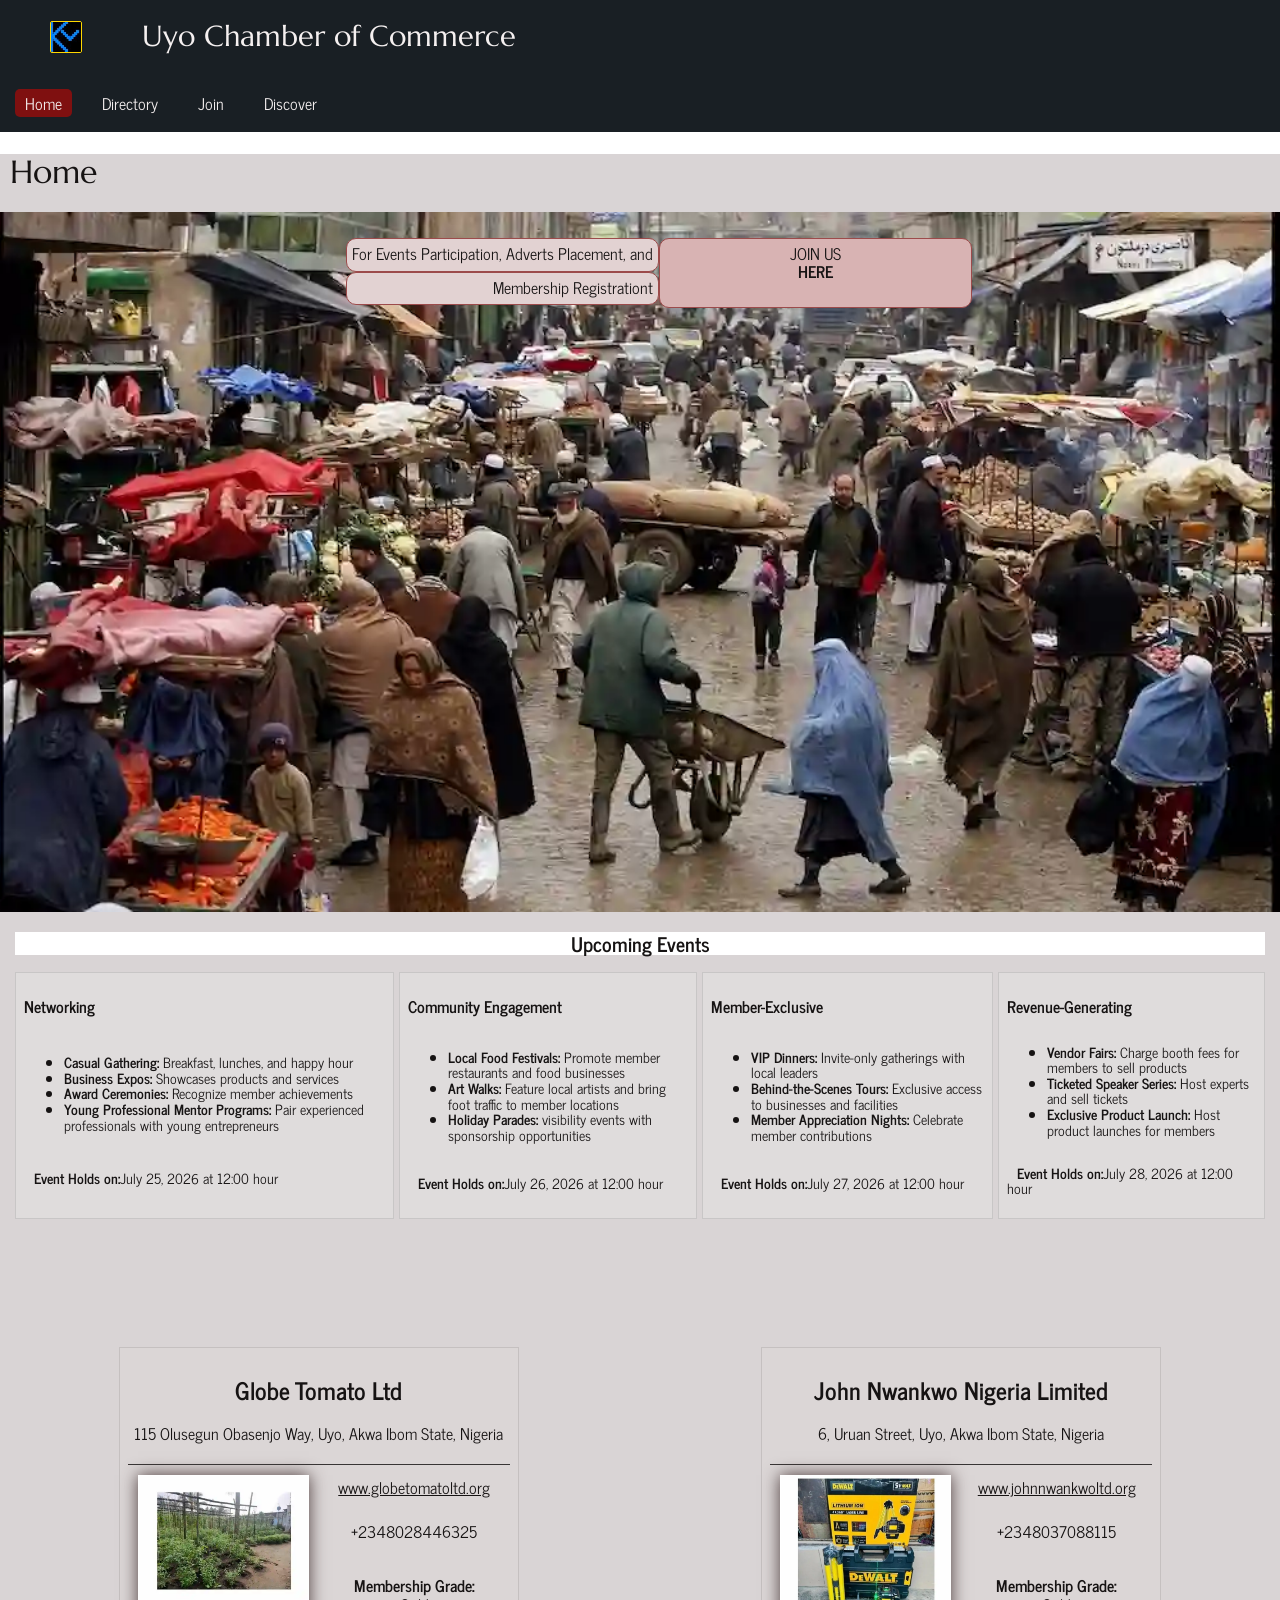
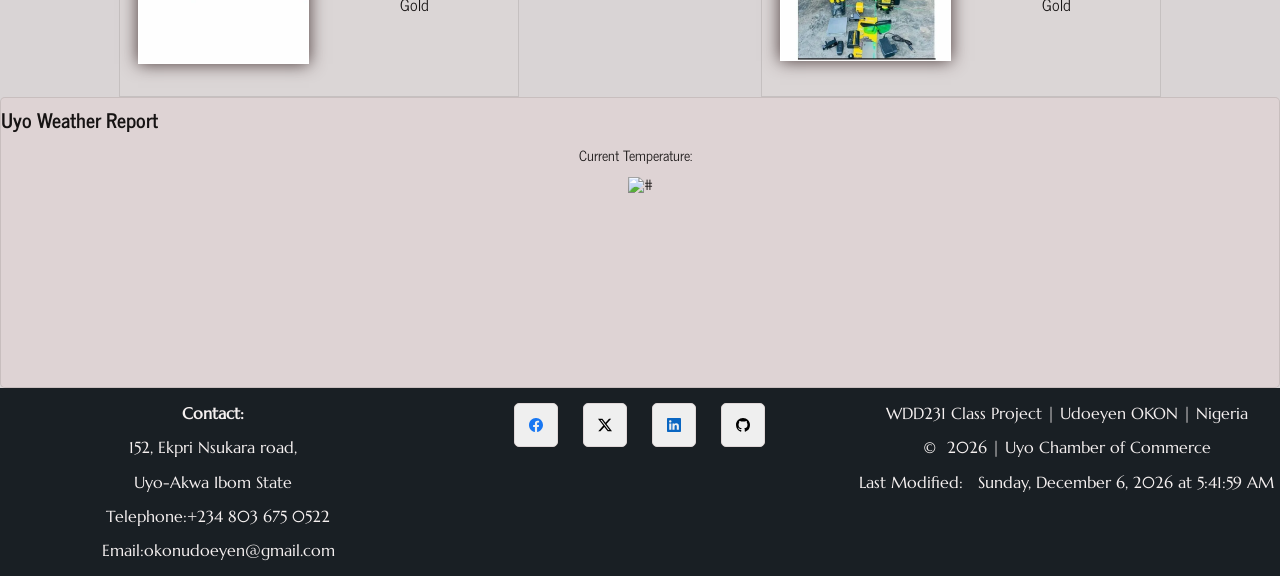
==== chamber/index.html @ 9dd76fc8 "Page performance updated" ====
<!DOCTYPE html>
<html lang="en">

<head>
    <meta charset="UTF-8">
    <meta name="viewport" content="width=device-width, initial-scale=1.0">
    <title> Welcome to Uyo Chamber of Commerce by Udoeyen OKON</title>
    <meta name="description"
        content="This page provides an introductory information about all you need to learn about Uyo Chamber of Commerce">
    <meta name="author" content="Udoeyen Aniefiok OKON">
    <meta property="og:title" content="Chamber of Commerce, Uyo">
    <meta property="og:description"
        content="Share business contacts to enhance networking and gain insights about competitors and partners.">
    <meta property="og:url" content="https://udoeyenokon.github.io/wdd231/chamber/directory.html">
    <meta property="og:image" content="https://udoeyenokon.github.io/wdd231/chamber/images/social-media-image.webp">
    <link rel="icon" href="images/favicon.ico">
    <link rel="preconnect" href="https://fonts.googleapis.com">
    <link rel="preconnect" href="https://fonts.gstatic.com" crossorigin>
    <link href="https://fonts.googleapis.com/css2?family=Marcellus&family=News+Cycle:wght@400;700&display=swap"
    rel="stylesheet">
    <link rel="stylesheet" href="styles/normalize.css">
    <link rel="stylesheet" href="styles/chamber.css">
    <link rel="stylesheet" href="styles/chamber-large.css">
    <script src="scripts/date.js" defer></script>
    <script src="scripts/navigation.js" defer></script>
    <script src="scripts/events.js" defer></script>
    <script src="scripts/uyo-weather.js" defer></script>
    <script src="scripts/sportlight-card.js" defer></script>



</head>

<body>
    <header>
        <div class="header-logo">
            <figure><img src="images/favicon1.jpg" width="32" height="32" alt="logo"></figure>
            
            <span>Uyo Chamber of Commerce</span>
        </div>
        <!-- <img src="images/dark-theme.svg" width="1" height="1" alt="background mode" class="dark-theme"> -->
        <button id="ham-button" class="hamburger" aria-label="Closs-Open"></button>
    </header>

    <nav id="nav-bar" class="navigation">
        <ul>
            <li class="active"><a href="index.html">Home</a></li>
            <li><a href="directory.html">Directory</a></li>
            <li><a href="join.html">Join</a></li>
            <li><a href="#">Discover</a></li>
        </ul>
    </nav>

    <main>
        <h1>Home</h1>

        <div class="hero">
            <picture class="hero-picture">

                <!-- <source srcset="images/market-square-small.webp" media="(min-width: 320px)">
                <source srcset="images/market-quare-medium.webp" media="(min-width: 600px)">
                <source srcset="images/market-square-large.webp" media="(min-width: 900px)"> -->
                <img src="images/market-square-large.webp" alt="Nigerian Market" width="1000" height="547"
                    loading="lazy">
            </picture>

            <div class="events">
                <h2>Upcoming Events</h2>
                <div class="event-highlight"></div>
            </div>

            <div class="contact">
                <p class="li1">For Events Participation, Adverts Placement, and </p>
                <p class="li2">Membership Registrationt</p>
                <a href="directory.html">JOIN US <br><strong>HERE</strong></a>
            </div>



        </div>

        <div class="business-sportlight"></div>

        <div class="weather-report">
            <h2>Uyo Weather Report</h2>
            <div id="current">
                <p>Current Temperature: <span id="current-temp"></span></p>
                <figure>
                    <img id="weather-icon" src="#" alt="#">
                    <figcaption></figcaption>
                </figure>
            </div>

            <div id="forecast"></div>
        </div>


    </main>

    <footer>
        <div>
            <p><strong>Contact:</strong></p>
            <p>152, Ekpri Nsukara road,</p>
            <p>Uyo-Akwa Ibom State</p>
            <p><span>Telephone:</span>+234 803 675 0522</p>
            <p><span>Email:</span>okonudoeyen@gmail.com</p>
        </div>

        <div class="social-media">
            <a href="https://web.facebook.com/login/" target="_blank"><img src="images/facebook.svg" alt="facebook"
                    width="16" height="16" loading="lazy"></a>
            <a href="https://x.com/twitt_login?lang=en" target="_blank"><img src="images/twitter-x.svg"
                    alt="Twitter twitter-x" width="16" height="16" loading="lazy"></a>
            <a href="https://www.linkedin.com/in/udoeyen-okon-a13135124/" target="_blank"><img src="images/linkedin.svg"
                    alt="linkedin" width="16" height="16" loading="lazy"></a>
            <a href="https://github.com/UdoeyenOkon" target="_blank"><img src="images/github.svg" alt="Github"
                    width="16" height="16" loading="lazy"></a>

        </div>

        <div>
            <p>WDD231 Class Project | Udoeyen OKON | Nigeria</p>
            <p>©<span id="CurrentYear"></span> | Uyo Chamber of Commerce</p>
            <p class="modified">Last Modified: <span id="LastModified"></span></p>
        </div>
    </footer>
</body>

</html>
---- chamber/styles/chamber.css ----
:root {
    --header-footer-background: #191f24;
    --main-page-background: #D9D4D5;
    --text-on-header-footer: #f5f0f0;
    --text-on-main-page: #161313;
    --button: #605c5c;
    --text-on-button: #efefef;
}

* {
    /* margin: 0 auto; */
    box-sizing: border-box;
}

body {
    font-family: "News Cycle", sans-serif;
    font-weight: 400;
    font-style: normal;
    margin: 0;
}

h1,
header,
footer {
    font-family: "Marcellus", serif;
    font-weight: 400;
    font-style: normal;
}


/* HEADER */
/* header {
    display: grid;
    grid-template-columns: 24px auto 80px;
    padding: 5px 0 5px 10px;
    align-items: center;
    background-color: var(--header-footer-background);
    color: var(--text-on-header-footer);
} */

header {
    display: flex;
    align-items: center;
    padding: 5px 0 5px 10px;
    background-color: var(--header-footer-background);
    color: var(--text-on-header-footer);
    justify-content: flex-start;
}

.header-logo {
    display: flex;
    align-items: center;
    margin: 0;
}

.header-logo img {
    width: 100;
    height: auto;
    /* aspect-ratio: 1/1; */
    display: block;
    border: 1px solid gold;
    border-radius: 2px;
    margin-right: 10px;
}

/* header img {
    width: 12px;
    height: 12px;
    display: block;
    border: 1px solid white;
    background-color: #5a3129;
    border-radius: 2px;
} */

/* .dark-theme {
    width: 16px;
    height: 16px;
    background-color: white;
    border-radius: 3px;
     margin-left: auto;
    margin-right: 5px;
} */

header span {
    font-size: 1.0rem;
    /* margin: 0 auto; */
}

/* HAMBURGER NAVIGATION */
.hamburger {
    color: white;
    cursor: pointer;
    font-size: large;
    /* padding: 5px 10px 5px 10px; */
    border: 1px solid gold;
    background-color: gray;
    /* width: 44px;
    height: 44px; */
    border-radius: 5px;
    margin-left: auto;
    margin-right: 5px;
    /* margin-left: 10px; */
}

.hamburger::before {
    content: "\2630";
}

.hamburger.show::before {
    content: "\00D7";
    /* font-size: 1.5rem; */
}

.hamburger:hover {
    background: #e2d2d2;
}

/* NAVIGATION */
.navigation {
    display: none;
    background-color: var(--header-footer-background);
}

.navigation.show {
    display: flex;

}

.navigation ul {
    list-style-type: none;
    margin: 0;
    padding: 15px;
}

.navigation a {
    display: block;
    padding: 5px 10px;
    text-decoration: none;
    color: var(--text-on-header-footer);
    text-align: start;
}

.active {
    background-color: #7f1010;
    border-radius: 5px;
}

.navigation a:hover {
    text-decoration: overline;
}


/* FOOTER */
footer {
    /* padding: .5rem 5px; */
    text-align: center;
    background-color: var(--header-footer-background);
    color: var(--text-on-header-footer);

}

.social-media {
    display: flex;
    justify-content: center;
    column-gap: 5px;
    margin: 5px;
}

.social-media a {
    display: flex;
    border: solid 1px #dfd7d7;
    width: 44px;
    height: 44px;
    align-items: center;
    justify-content: center;
    border-radius: 5px;
    background-color: var(--text-on-button);
    margin: 10px;
}

.social-media img {
    display: block;
    width: 14px;
    height: auto;
    aspect-ratio: 1/1;
}

.social-media a:hover {
    background-color: #dbc1bb;
}

/* Main*/

h1 {
    margin-left: 10px;
}

main {
    background-color: var(--main-page-background);
    color: var(--text-on-main-page);
}

/* DIRECTORY*/

.display-buttons {
    margin: 1rem auto;
    padding: 0.5rem;
    background-color: #575353;
    text-align: center;
}

.display-buttons button:hover {
    background-color: #dbc1bb;
}

.display-buttons button {
    padding: 0.5rem 1rem;
    font-weight: 700;
}


.grid-card {
    display: grid;
    grid-template-columns: repeat(auto-fit, minmax(280px, 1fr));
    grid-gap: 5px;
}

.grid-card section {
    border: 1px solid rgb(0 0 0 / 10%);
    padding: 0.5rem;
    background-color: #e3dfdf;
    text-align: center;
    display: grid;
    grid-template-columns: 1fr 1fr;
}

/* .grid-card section a {
    color: var(--text-on-main-page);
} */

.tittle {
    grid-column: 1/3;
    grid-row: 1/2;
    padding: 1px;
    border-bottom: 1px rgb(56, 53, 53) solid;
}

.logo {
    grid-column: 1/2;
    grid-row: 2/3;
    padding: 10px;
}

.info {
    grid-column: 2/3;
    grid-row: 2/3;
    padding: 10px;
    align-content: center;
}

.info p {
    padding: 10px;
}

.grid-card section>* {
    margin: 0.1rem;
}

.grid-card img {
    border: 1px solid #fff;
    box-shadow: 0 0 1rem #4a3939;
    width: 100%;
    height: auto;
}


.list section {
    padding: 20px;
}

/* .list section a {
    color: var(--text-on-main-page);
} */

.list {
    margin: 0;
    text-align: center;
}

.list section img {
    display: none;
}

.list section h2 {
    font-size: 1rem;
    text-align: center;
}

.list section:nth-child(even) {
    background-color: #f7e9e9;
}


/* HOME PAGE */

.hero-picture img {
    width: 100%;
    height: auto;
}


.business-sportlight {
    display: grid;
    grid-template-columns: repeat(auto-fit, minmax(280px, 1fr));
    grid-gap: 5px;
    min-height: 350px;
}

.business-sportlight section {
    border: 1px solid rgb(0 0 0 / 10%);
    padding: 0.5rem;
    background-color: #e3dfdf20;
    text-align: center;
    display: grid;
    grid-template-columns: 1fr 1fr;
    max-width: 400px;
    margin: 0 auto;
}

.tittle2 {
    grid-column: 1/3;
    grid-row: 1/2;
    padding: 1px;
    border-bottom: 1px rgb(56, 53, 53) solid;
}

.logo2 {
    grid-column: 1/2;
    grid-row: 2/3;
    padding: 10px;
}

.info2 {
    grid-column: 2/3;
    grid-row: 2/3;
    padding: 10px;
    align-content: center;
}

.info2 p {
    padding: 10px;
}

/* .business-sportlight{
    margin: 0 auto;

} */

.business-sportlight section a {
    color: var(--text-on-main-page);
}

.business-sportlight img {
    border: 1px solid #fff;
    box-shadow: 0 0 1rem #4a3939;
    width: 100%;
    height: auto;
}

.events {
    font-size: 85%;
    margin: 15px;
    min-height: 400px;
}

.events h2 {
    text-align: center;
    background: white;
}

.hero {
    position: relative;
}

.event-highlight {
    display: grid;
    grid-template-columns: 1fr 1fr;
    grid-gap: 5px;
    min-height: 220px;
}

.event-highlight section {
    display: grid;
    grid-template-columns: 1fr;
    flex-wrap: wrap;
    box-sizing: border-box;
    border: 1px solid rgb(0 0 0 / 10%);
    padding: 0.5rem;
    background-color: rgb(224, 221, 221, 0.9);
    list-style: none;
    text-align: start;
}

.weather-report {
    font-size: 85%;
    box-sizing: border-box;
    border: 1px solid rgb(0 0 0 / 10%);
    border-radius: 5px;
    background-color: #e2d2d295;
    margin-top: 5px;
    margin: 0 auto;
}

.weather-report h2 {
    text-align: start;
    /* background: white; */
    margin-top: 10px;
}

#forecast div {
    display: grid;
    grid-template-columns: auto 1fr 24px 1fr;
    box-sizing: border-box;
    /* border: 1px solid rgb(65, 60, 60); */
    padding: 0.1rem;
    list-style: none;
    text-align: start;
    /* border-radius: 5px; */
    margin: 5px;
    gap: 5px;
}

#forecast {
    display: grid;
    grid-template-columns: 1fr;
    min-height: 180px;
    /* margin: 0 auto; */
}

#current {
    text-align: center;
}

#forecast img {
    width: 100%;
    aspect-ratio: 1;
}


#weather-icon {
    width: 3%;
    aspect-ratio: 1;
}

#forecast div strong {
    font-size: large;
}

.contact {
    list-style: none;
    display: grid;
    grid-template-columns: 1fr 1fr;
    padding: 10px;
    position: static;
    left: 25%;
    top: 0;
    margin: 1rem;
    min-height: 90px;
    position: absolute;
    left: 25%;
    top: 0;
}

.contact p,
.contact a {
    box-sizing: border-box;
    border: 1px solid rgb(156, 75, 75);
    margin: 0;
    padding: 5px;
    border-radius: 10px;
}

.li1 {
    grid-column: 1/2;
    grid-row: 1/2;
    text-align: right;
    background-color: #e2d2d2;
}

.li2 {
    grid-column: 1/2;
    grid-row: 2/3;
    text-align: right;
    background-color: #e2d2d2;
}

.contact a {
    grid-column: 2/3;
    grid-row: 1/4;
    text-align: center;
    background-color: #d8b3b3;
    text-decoration: none;
    color: var(--text-on-main-page);
}

.contact a:hover {
    background: #e2d2d2;
}

/* ..............JOIN FORM..................... */
label {
    padding-top: 1rem;
    color: #5e1403;
    font-size: 0.9rem;
    margin-left: 10px;
}

input[type="text"],
input[type="date"],
input[type="email"],
input[type="tel"],
textarea,
select {
    background-color: #eee;
    display: block;
    border: solid 1px #999;
    border-radius: 6px;
    padding: .75rem;
    color: #555;
    width: 100%;
    max-width: 600px;
    appearance: none;
}

.reg-form h2,
span {
    margin-left: 10px;
}

.contact-form {
    background: #d9d4d5;
    margin-left: 10px;
}

input[type="submit"] {
    border: none;
    background-image: linear-gradient(#9c2c13, #6f200e);
    color: #fff;
    border-radius: 6px;
    padding: 0.8rem;
    width: 96%;
    max-width: 600px;
    margin: 1rem 0 2rem;
}

select:required,
input:required {
    border-left: solid 8px red;
}

select:required:valid,
input:required:valid {
    border-left: solid 8px green;
}

input[type="submit"]:hover {
    background: yellowgreen;
}

#note,
#note2,
#note3,
.note2 {
    font-style: italic;
}

.contact-form h2 {
    text-align: start;
}

.reg-form div {
    padding: 5px;
}

@keyframes fadeColor {
    from {
        background-color: #383202;
    }

    to {
        background-color: #ecebe1;
    }
}

.card {
    max-width: 200px;
    display: flex;
    flex-direction: column;
    gap: 10px;
    padding: 5px;
    margin-left: 10px;
}

.card section {
    background-color: rgb(239, 231, 231);
    text-align: center;
    animation-name: fadeColor;
    animation-duration: 3s;
    padding: 10px;
    border: 1px solid rgb(211, 198, 124);
    border-top-left-radius: 15px;
    border-bottom-right-radius: 15px;
    margin-left: 10px;
}

.card button,
.card p {
    padding: 5px;
    margin-top: 5px;
}

.body {
    position: relative;
}

#membershipLevelDetails {
    max-width: 300px;
    padding: 5px;
    position: absolute;
    left: 40%;
    top: 125%;
    border-radius: 10px;

}

#membershipLevelDetails div {
    display: flex;
    border-bottom: 1px solid gray;
    padding: 15px;
}

.radio {
    display: flex;
    flex-direction: column;
}

.radio p {
    text-align: end;
}

.contact-form div {
    padding: 10px;
}

.form2 {
    margin-top: 20px;
}


/* ..............THANK YOU FORM..................... */
.thank-you {
    margin: 10px;
}

.thank-you h2 {
    border-bottom: 1px solid gray;
    padding: 10px;
}

.thank-you div {
    margin-top: 25px;
}
---- chamber/styles/chamber-large.css ----
@media (min-width: 730px) {

    header span {
            font-size: 1.8rem;
    }
        
    /* header {
        grid-template-columns: 24px auto;
    } */

    .hamburger {
        display: none;
    }

    /* body {
        max-width: 1000px;
        margin: 0 auto;
    } */

    .navigation {
        display: flex;
    }

    .navigation ul {
        display: flex;
        column-gap: 20px;
    }

    /* FOOTER */
    footer {
        display: grid;
        grid-template-columns: 1fr 1fr 1fr;
    }

    .list section {
        display: grid;
        grid-template-columns: 0.75fr .75fr 0.5fr 0.75fr 0.5fr 0.5fr;
        gap: 30px;
        text-align: left;
    }

    /* DIRECTORY */
    /* .events {
        position: absolute;
        bottom: 0;
        left: 0;
    } */

    .event-highlight {
        display: flex;
    }
    

    #forecast {
        /* display: grid; */
        grid-template-columns: 1fr 1fr 1fr;
        gap: 10px;
        /* max-width: 900px; */
    }

    /* ..............JOIN FORM..................... */
    .reg-form {
        display: grid;
        grid-template-columns: 1fr 1fr;
    }

    .form1 {
         min-width: 750px;
    }

    #membershipLevelDetails {
        position: absolute;
        left: 15%;
        top: 25%;
    }




    /* ..............THANK YOU FORM..................... */





}
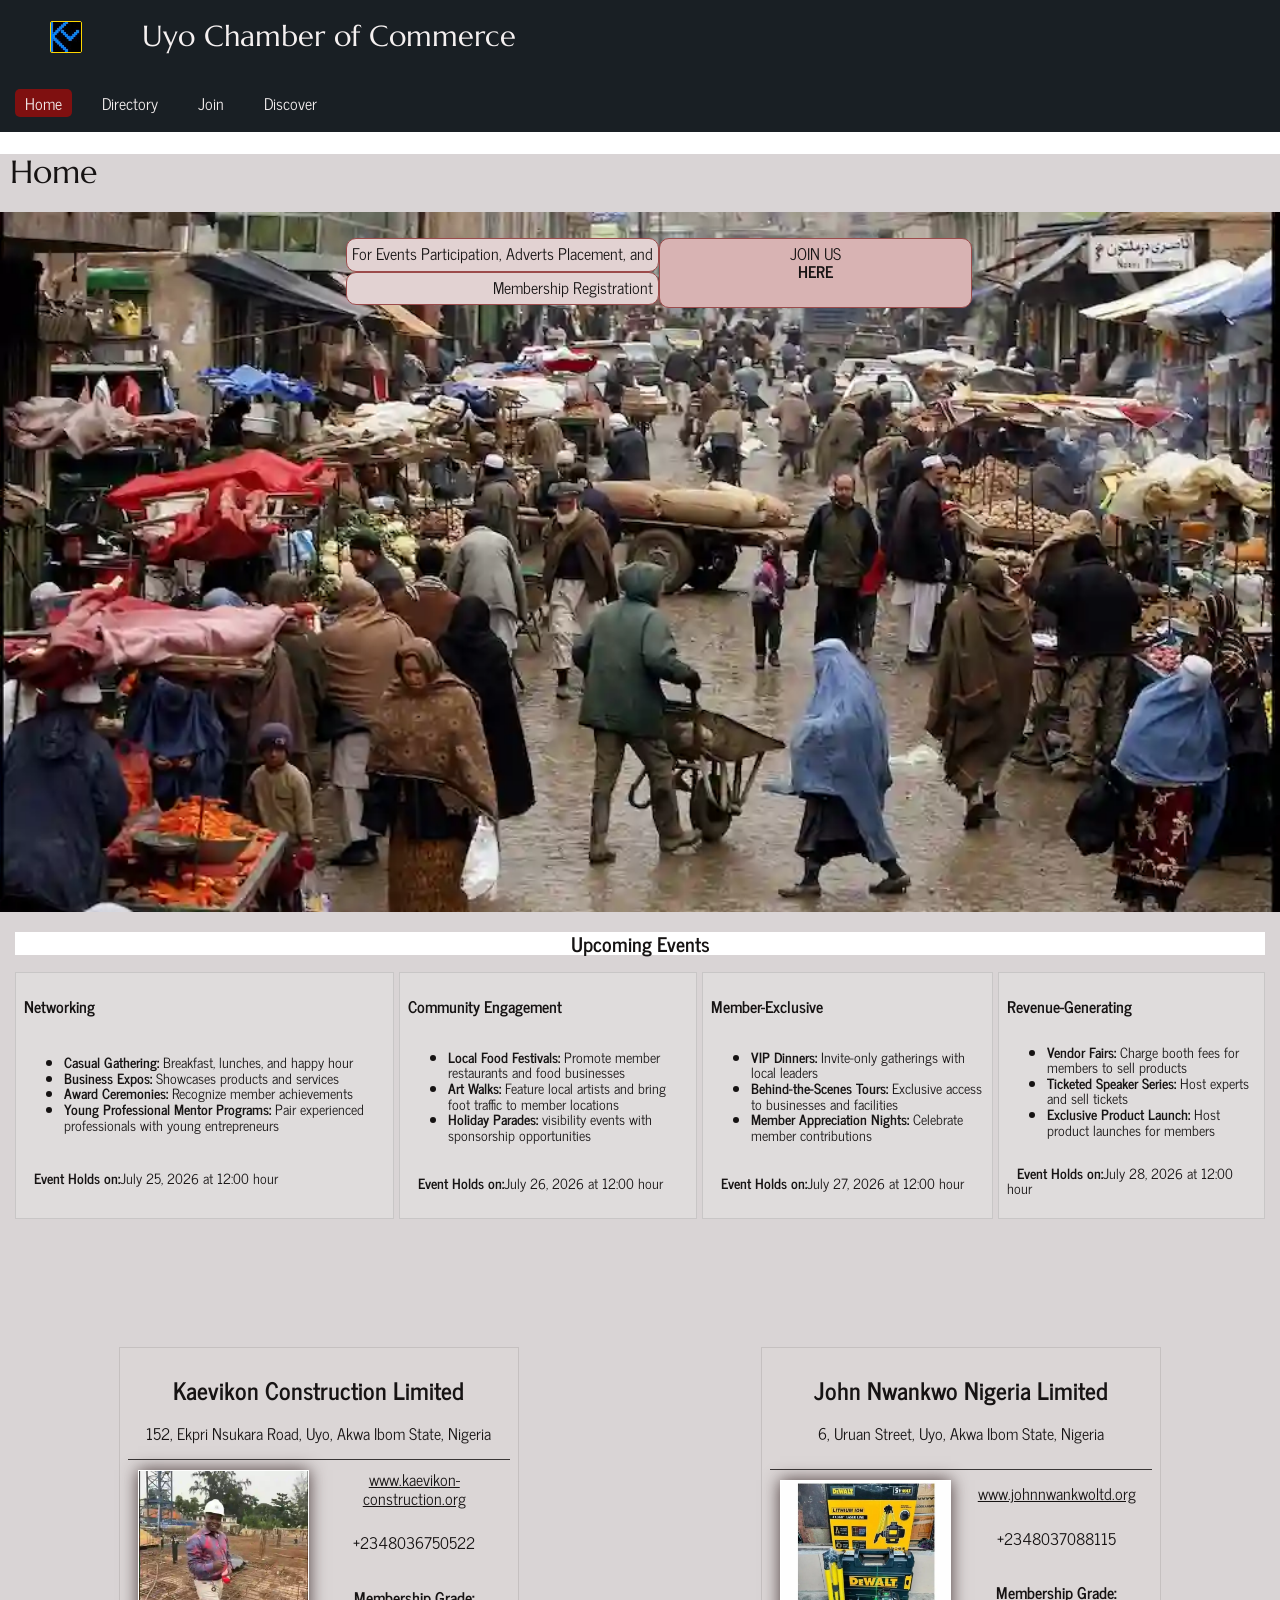
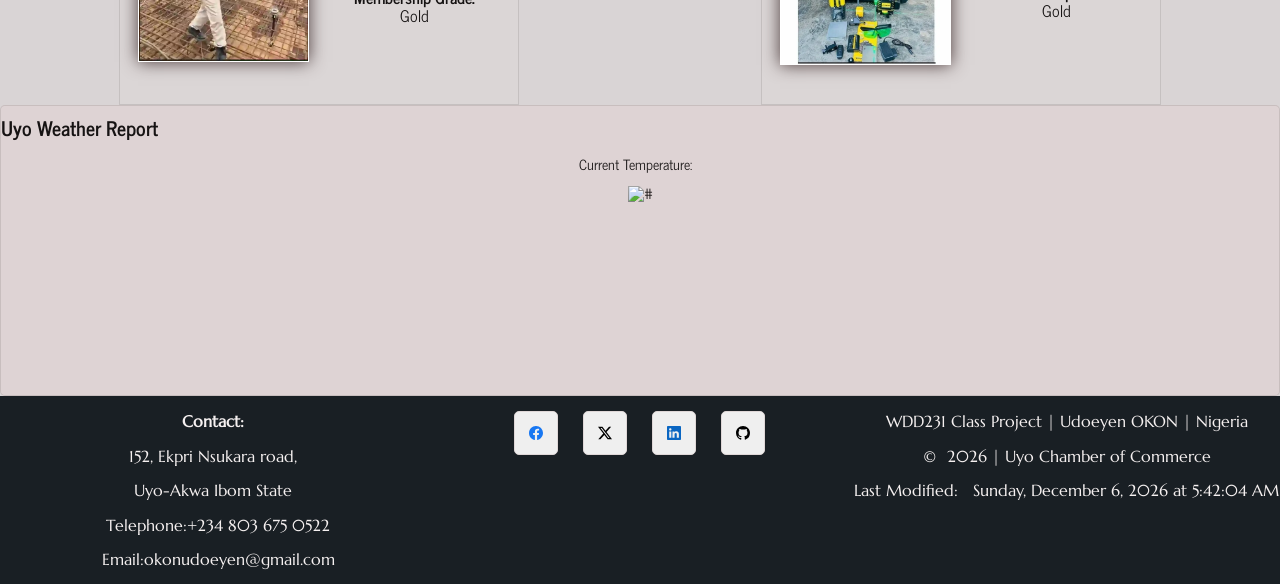
==== commit f13e6e93: "Update chamber" ====
--- a/chamber/index.html
+++ b/chamber/index.html
@@ -16,8 +16,7 @@
     <link rel="icon" href="images/favicon.ico">
     <link rel="preconnect" href="https://fonts.googleapis.com">
     <link rel="preconnect" href="https://fonts.gstatic.com" crossorigin>
-    <link href="https://fonts.googleapis.com/css2?family=Marcellus&family=News+Cycle:wght@400;700&display=swap"
-    rel="stylesheet">
+    <link href="https://fonts.googleapis.com/css2?family=Marcellus&family=News+Cycle:wght@400;700&display=swap" rel="stylesheet">
     <link rel="stylesheet" href="styles/normalize.css">
     <link rel="stylesheet" href="styles/chamber.css">
     <link rel="stylesheet" href="styles/chamber-large.css">
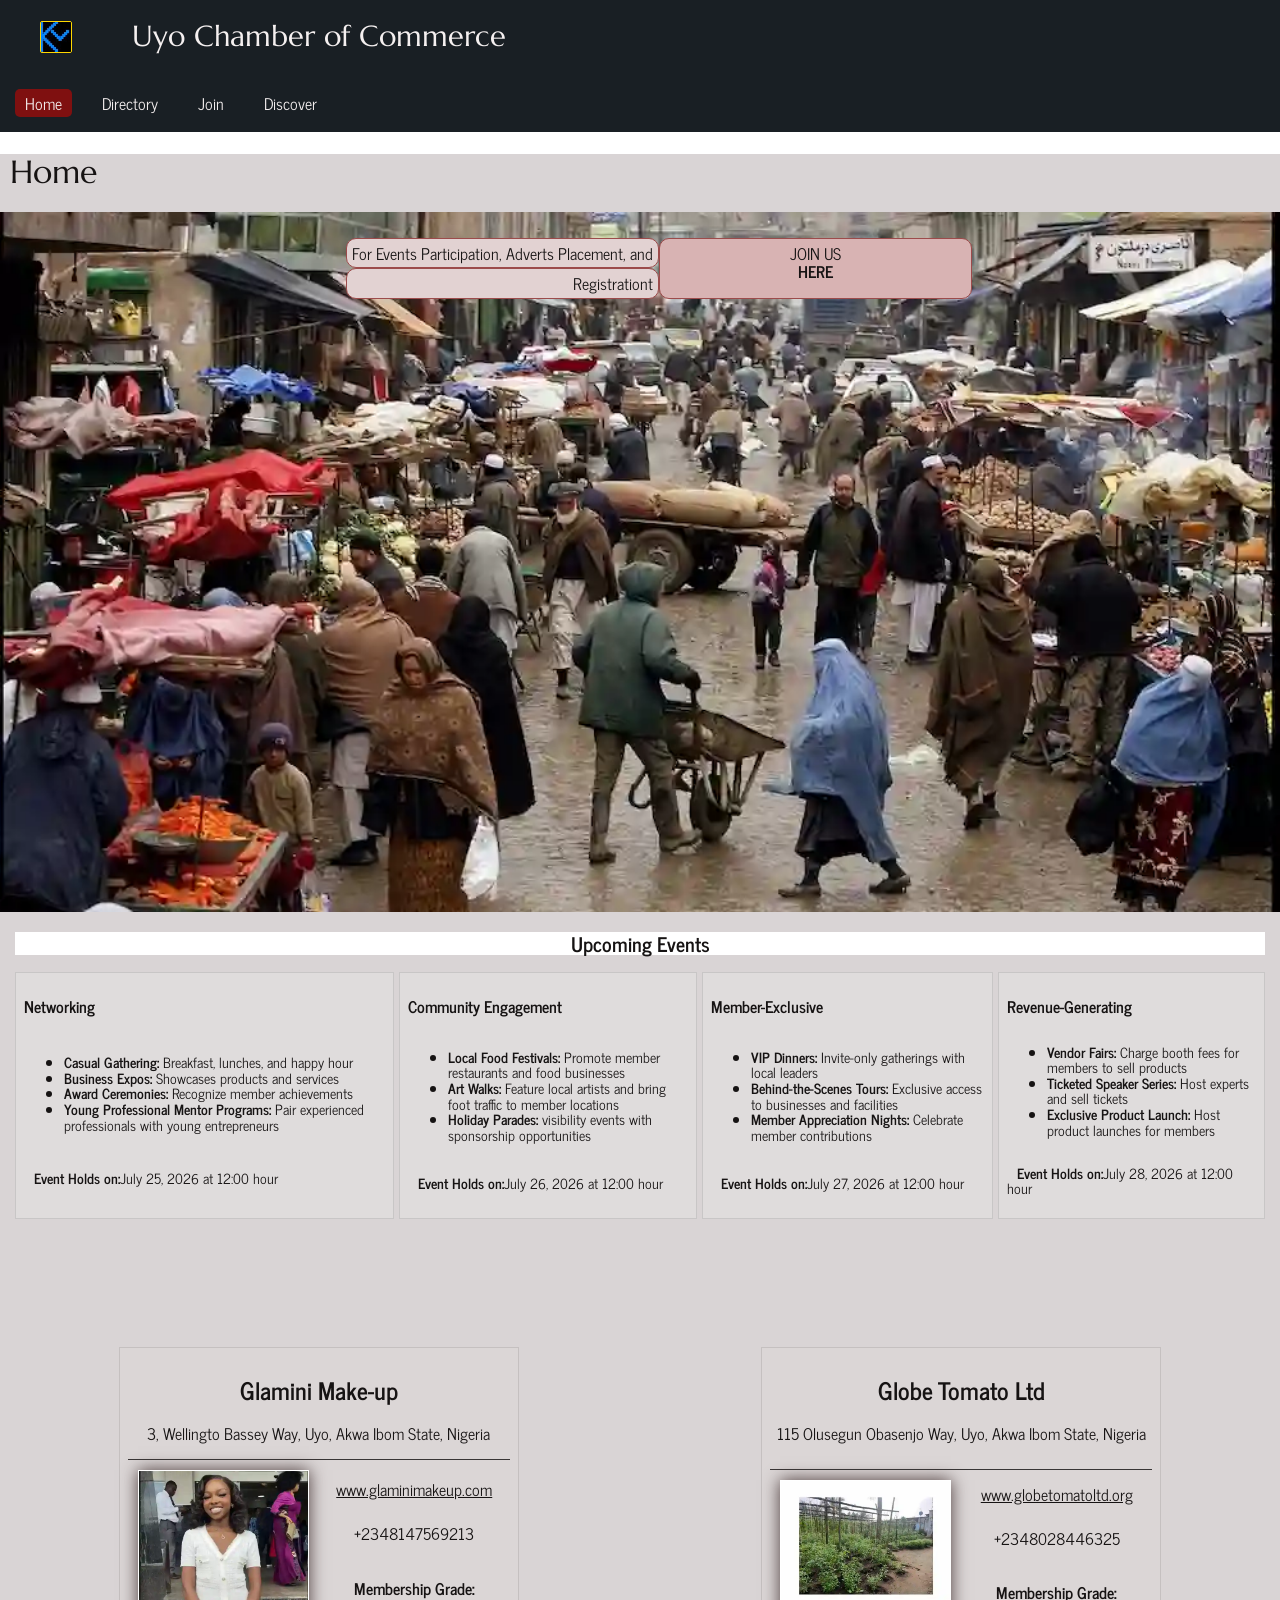
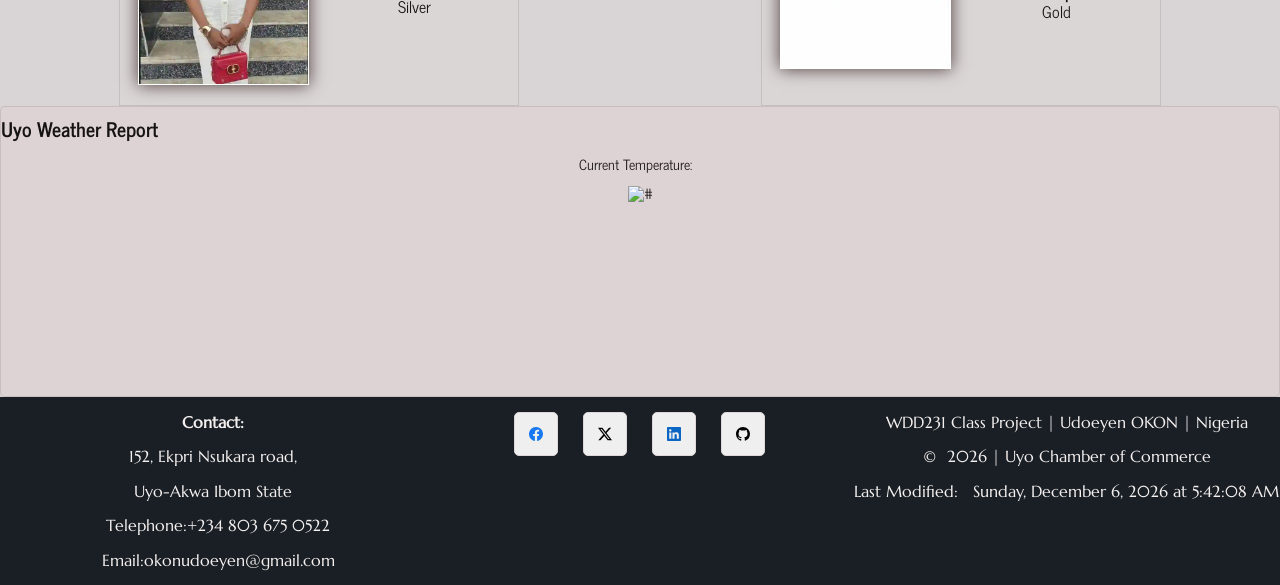
==== commit 07c17947: "Chamber updates" ====
--- a/chamber/index.html
+++ b/chamber/index.html
@@ -70,7 +70,7 @@
 
             <div class="contact">
                 <p class="li1">For Events Participation, Adverts Placement, and </p>
-                <p class="li2">Membership Registrationt</p>
+                <p class="li2">Registrationt</p>
                 <a href="directory.html">JOIN US <br><strong>HERE</strong></a>
             </div>
 
--- a/chamber/styles/chamber.css
+++ b/chamber/styles/chamber.css
@@ -41,7 +41,7 @@
 header {
     display: flex;
     align-items: center;
-    padding: 5px 0 5px 10px;
+    padding: 5px 0 5px 0;
     background-color: var(--header-footer-background);
     color: var(--text-on-header-footer);
     justify-content: flex-start;
@@ -54,7 +54,7 @@
 }
 
 .header-logo img {
-    width: 100;
+    width: 32px;
     height: auto;
     /* aspect-ratio: 1/1; */
     display: block;
@@ -461,14 +461,12 @@
     display: grid;
     grid-template-columns: 1fr 1fr;
     padding: 10px;
-    position: static;
-    left: 25%;
-    top: 0;
     margin: 1rem;
     min-height: 90px;
     position: absolute;
     left: 25%;
     top: 0;
+    min-height: 50px;
 }
 
 .contact p,
--- a/chamber/styles/chamber-large.css
+++ b/chamber/styles/chamber-large.css
@@ -61,11 +61,11 @@
     /* ..............JOIN FORM..................... */
     .reg-form {
         display: grid;
-        grid-template-columns: 1fr 1fr;
+        grid-template-columns: 1fr 1fr 1fr;
     }
 
     .form1 {
-         min-width: 750px;
+        grid-column: 1/3;
     }
 
     #membershipLevelDetails {
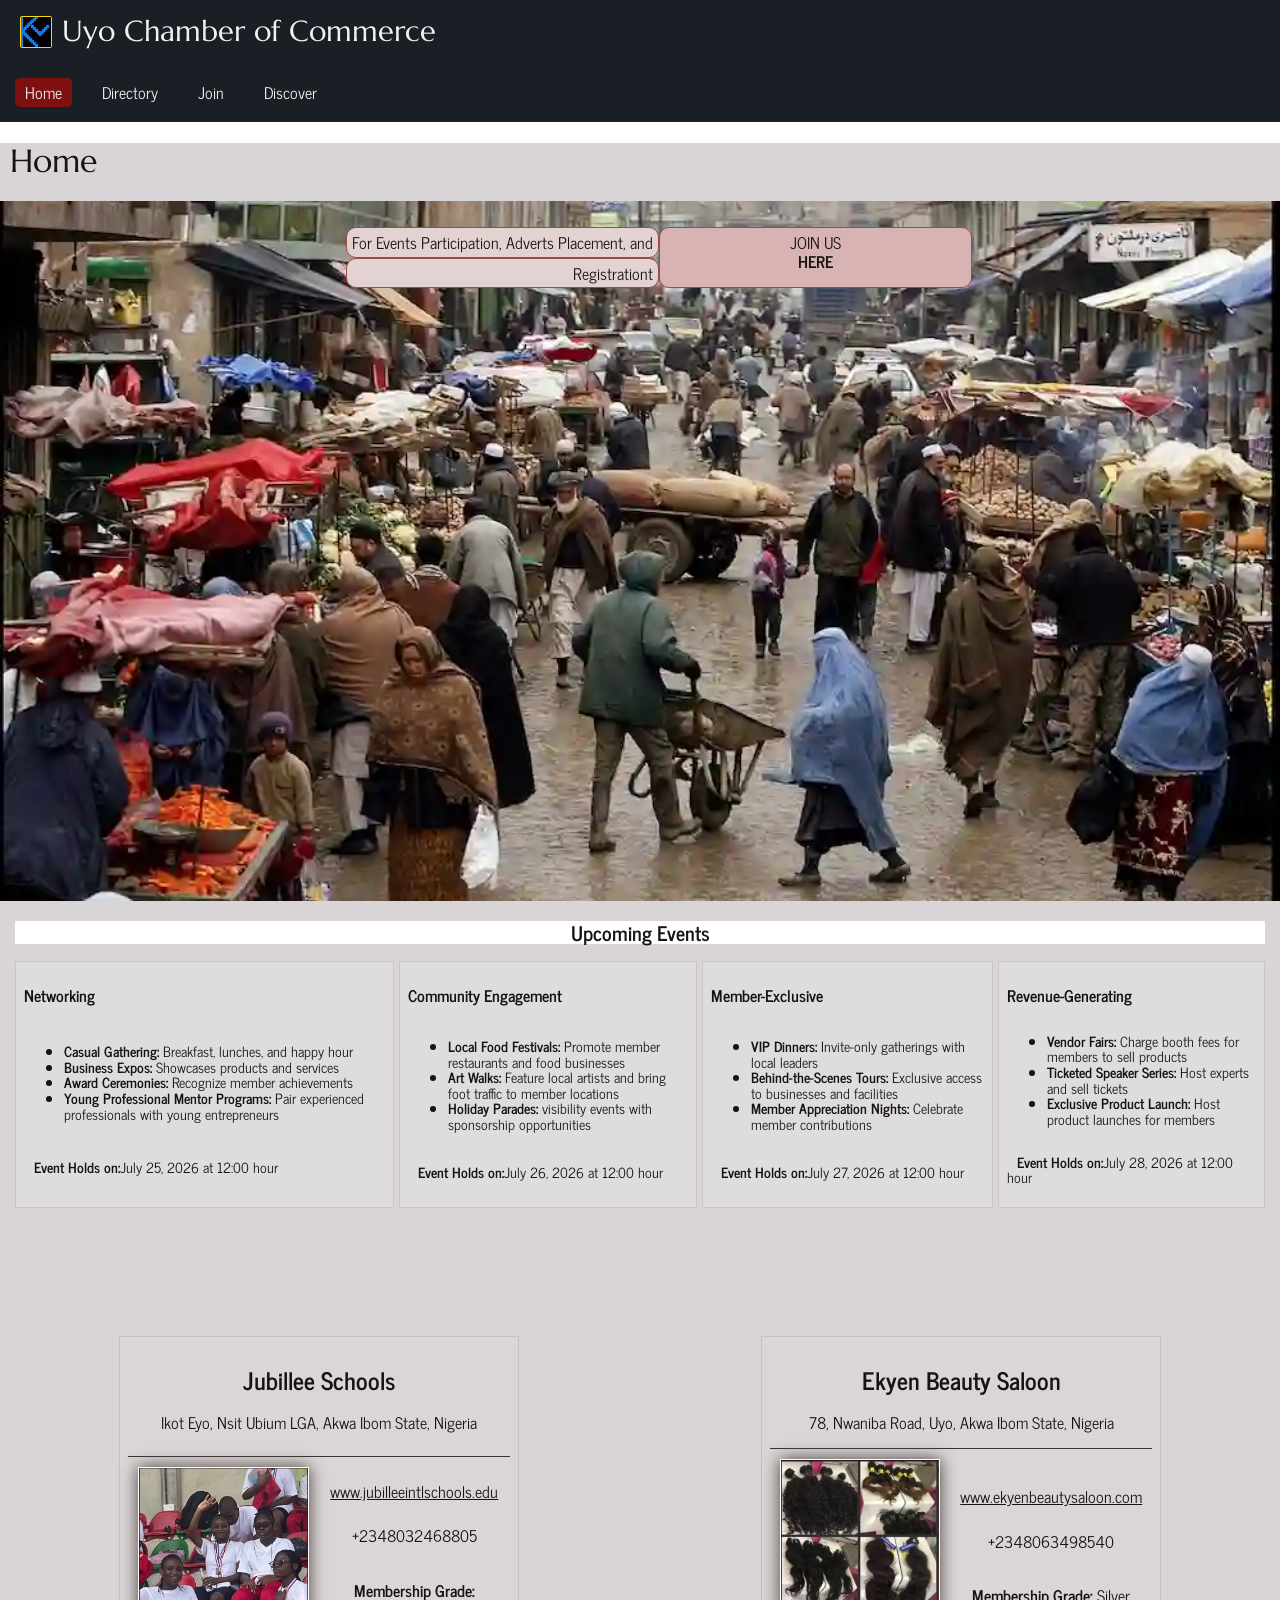
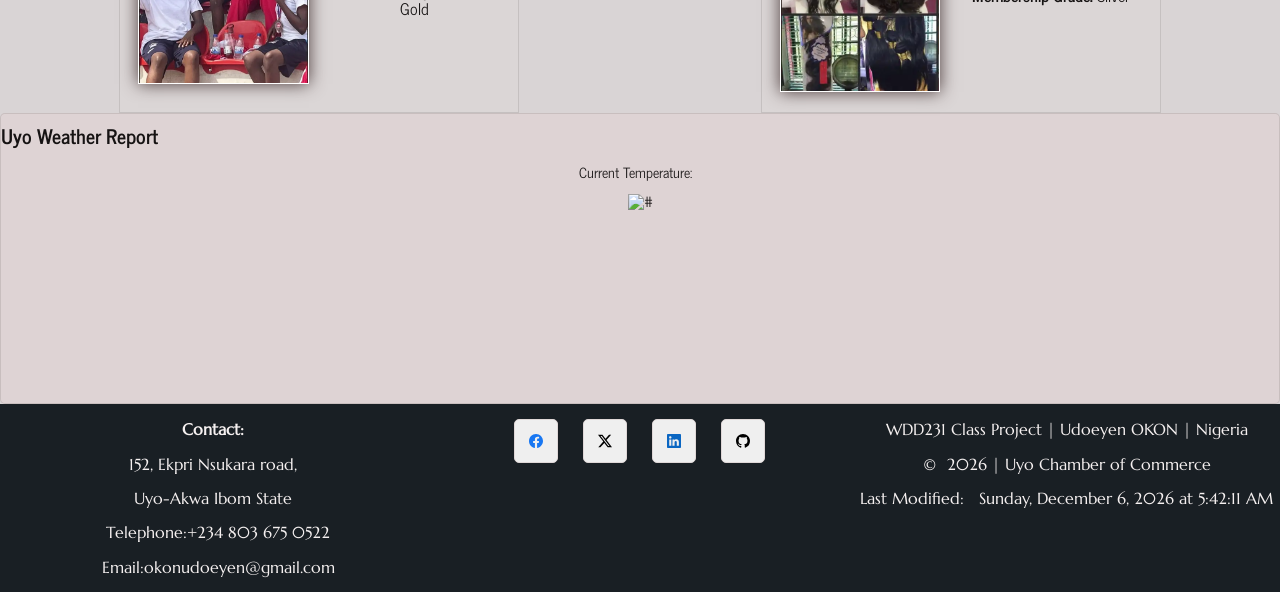
==== commit c275d3d8: "Update chambers" ====
--- a/chamber/index.html
+++ b/chamber/index.html
@@ -33,7 +33,7 @@
 <body>
     <header>
         <div class="header-logo">
-            <figure><img src="images/favicon1.jpg" width="32" height="32" alt="logo"></figure>
+            <img src="images/favicon1.jpg" width="32" height="32" alt="logo">
             
             <span>Uyo Chamber of Commerce</span>
         </div>
--- a/chamber/styles/chamber.css
+++ b/chamber/styles/chamber.css
@@ -50,7 +50,7 @@
 .header-logo {
     display: flex;
     align-items: center;
-    margin: 0;
+    margin: 10px 0 10px 20px;
 }
 
 .header-logo img {
@@ -60,7 +60,6 @@
     display: block;
     border: 1px solid gold;
     border-radius: 2px;
-    margin-right: 10px;
 }
 
 /* header img {
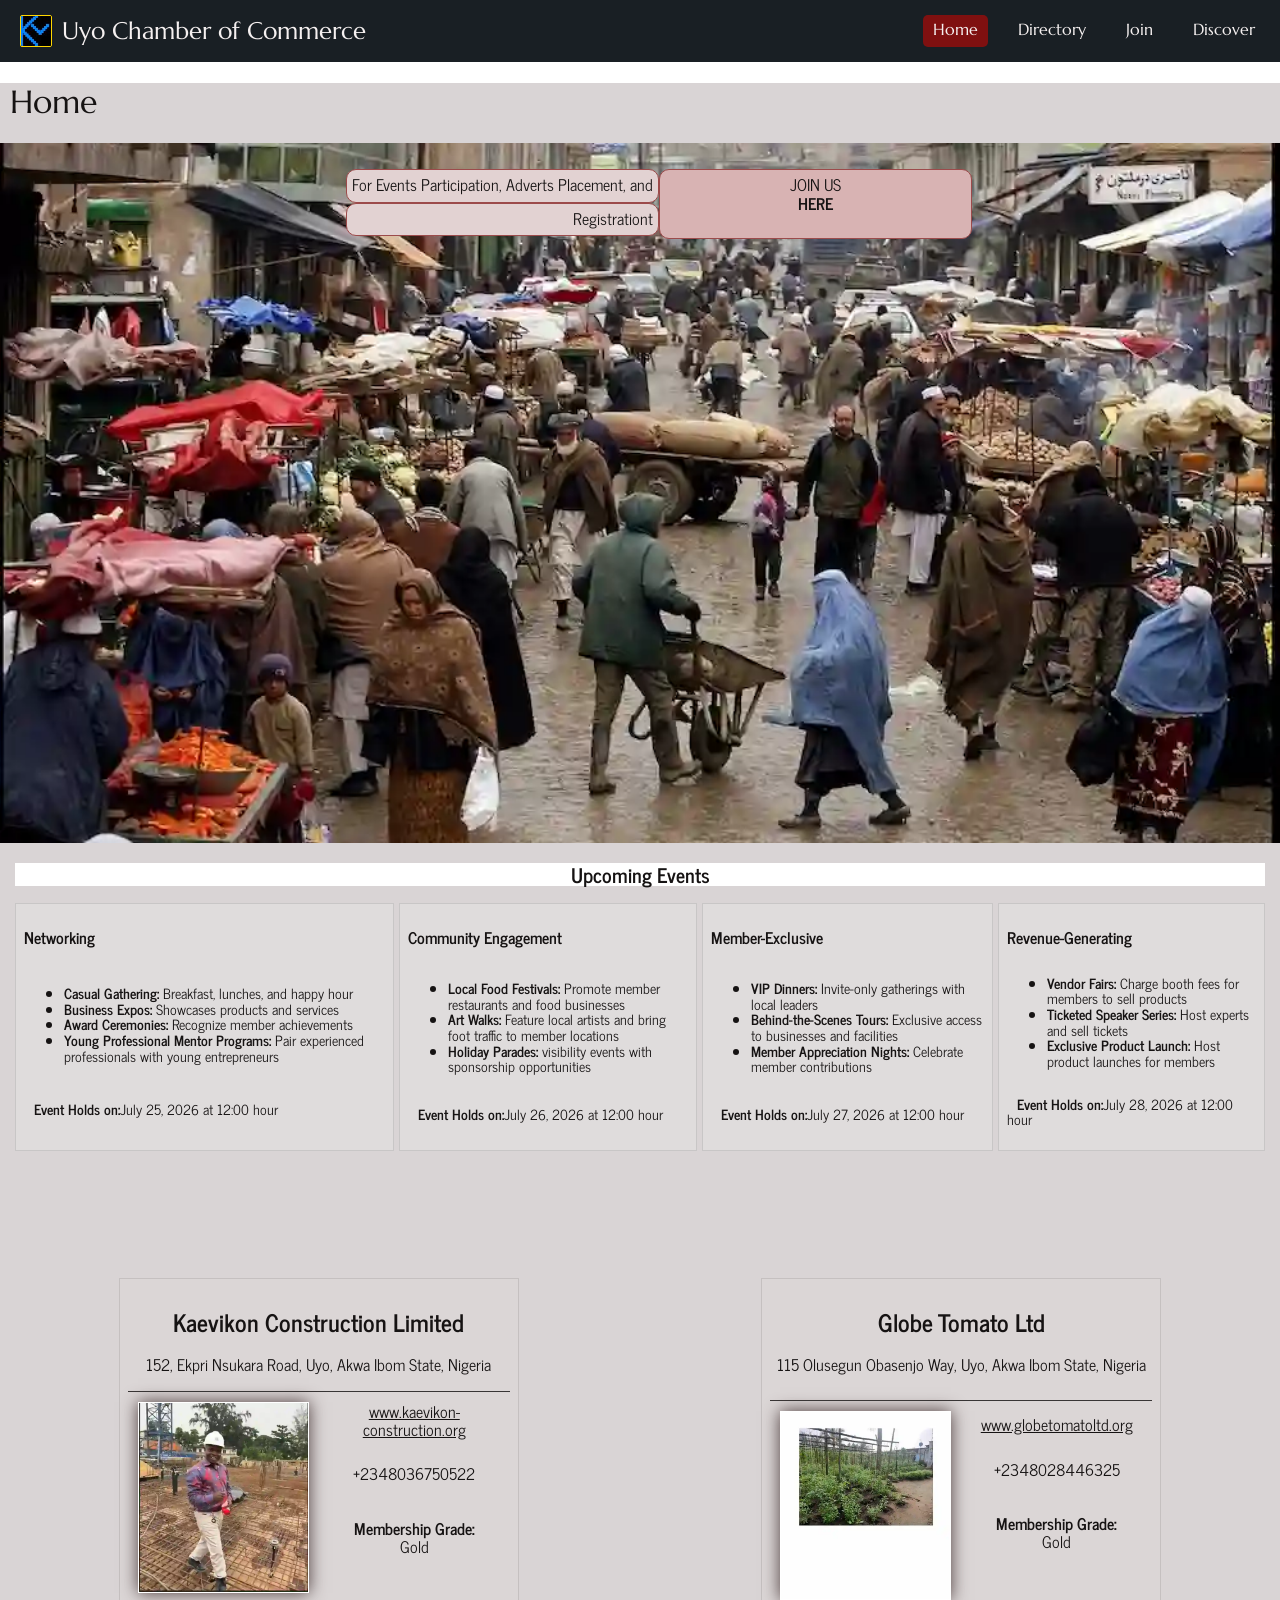
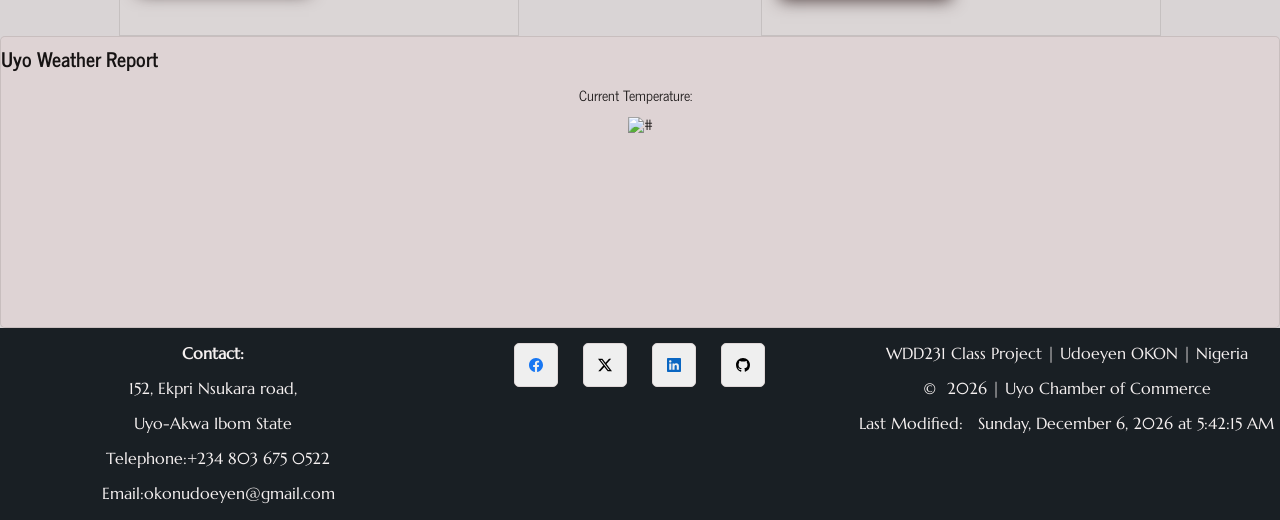
==== commit 27f0ea21: "Discovery updates" ====
--- a/chamber/index.html
+++ b/chamber/index.html
@@ -32,23 +32,29 @@
 
 <body>
     <header>
-        <div class="header-logo">
-            <img src="images/favicon1.jpg" width="32" height="32" alt="logo">
+        <div class="header">
+            <div class="logo-hamburger">
+                <div class="header-logo">
+                    <img src="images/favicon1.jpg" width="32" height="32" alt="logo">
+                    <span>Uyo Chamber of Commerce</span>
+                </div>
+                <!-- <img src="images/dark-theme.svg" width="1" height="1" alt="background mode" class="dark-theme"> -->
+                <button id="ham-button" class="hamburger" aria-label="Closs-Open"></button>
+            </div>
             
-            <span>Uyo Chamber of Commerce</span>
+            <nav id="nav-bar" class="navigation">
+                <ul>
+                    <li class="active"><a href="index.html">Home</a></li>
+                    <li><a href="directory.html">Directory</a></li>
+                    <li><a href="join.html">Join</a></li>
+                    <li><a href="discover.html">Discover</a></li>
+                </ul>
+            </nav>
+
         </div>
-        <!-- <img src="images/dark-theme.svg" width="1" height="1" alt="background mode" class="dark-theme"> -->
-        <button id="ham-button" class="hamburger" aria-label="Closs-Open"></button>
+
     </header>
-
-    <nav id="nav-bar" class="navigation">
-        <ul>
-            <li class="active"><a href="index.html">Home</a></li>
-            <li><a href="directory.html">Directory</a></li>
-            <li><a href="join.html">Join</a></li>
-            <li><a href="#">Discover</a></li>
-        </ul>
-    </nav>
+        
 
     <main>
         <h1>Home</h1>
--- a/chamber/styles/chamber.css
+++ b/chamber/styles/chamber.css
@@ -3,7 +3,7 @@
     --main-page-background: #D9D4D5;
     --text-on-header-footer: #f5f0f0;
     --text-on-main-page: #161313;
-    --button: #605c5c;
+    --button: #161313;
     --text-on-button: #efefef;
 }
 
@@ -25,6 +25,8 @@
     font-family: "Marcellus", serif;
     font-weight: 400;
     font-style: normal;
+    font-family: "Marcellus", Georgia, "Times New Roman", serif;
+    line-height: 1.2;
 }
 
 
@@ -38,7 +40,7 @@
     color: var(--text-on-header-footer);
 } */
 
-header {
+.logo-hamburger {
     display: flex;
     align-items: center;
     padding: 5px 0 5px 0;
@@ -82,7 +84,8 @@
 
 header span {
     font-size: 1.0rem;
-    /* margin: 0 auto; */
+    /* text-transform: uppercase;
+    margin: 0 auto; */
 }
 
 /* HAMBURGER NAVIGATION */
@@ -117,7 +120,8 @@
 /* NAVIGATION */
 .navigation {
     display: none;
-    background-color: var(--header-footer-background);
+    background-color: rgb(51, 49, 49);
+    color: var(--text-on-button);
 }
 
 .navigation.show {
@@ -465,7 +469,6 @@
     position: absolute;
     left: 25%;
     top: 0;
-    min-height: 50px;
 }
 
 .contact p,
@@ -598,7 +601,8 @@
     margin-left: 10px;
 }
 
-.card section {
+.card section,
+.message {
     background-color: rgb(239, 231, 231);
     text-align: center;
     animation-name: fadeColor;
@@ -666,4 +670,67 @@
 
 .thank-you div {
     margin-top: 25px;
+}
+
+/* ..............DISCOVER..................... */
+#businessCard {
+    margin: 1rem 5px;
+    min-height: 600px;
+
+}
+
+#businessCard div {
+    margin: 0.5rem;
+    border: solid 1px #999;
+    background-color: #eee;
+    border-radius: 8px;
+    overflow: hidden;
+    text-align: center;
+
+    display: grid;
+    grid-template-areas:
+        "title"
+        "photo"
+        "description"
+        "address"
+        "button";
+}
+
+#businessCard div h2 {
+    margin: 1rem 10px;
+    grid-area: title;
+}
+
+
+#businessCard figure {
+    grid-area: photo;
+    margin: 0;
+}
+
+#businessCard figure img {
+    width: 100%;
+    height: auto;
+    aspect-ratio: 3 / 2;
+    display: block;
+}
+
+#businessCard div p {
+    margin: 5px 10px;
+    grid-area: description;
+}
+
+#businessCard div address {
+    margin: 0.5rem 10px;
+    grid-area: address;
+}
+
+#businessCard div button {
+    grid-area: button;
+    display: block;
+    width: 200px;
+    margin: 10px auto;
+    padding: 10px;
+    border-radius: 5px;
+    background-color: var(--button);
+    color: var(--text-on-button)
 }
--- a/chamber/styles/chamber-large.css
+++ b/chamber/styles/chamber-large.css
@@ -1,12 +1,25 @@
 @media (min-width: 730px) {
 
     header span {
-            font-size: 1.8rem;
+        font-size: 1.5rem;
+        /* text-transform: uppercase; */
     }
-        
-    /* header {
-        grid-template-columns: 24px auto;
-    } */
+
+    .header {
+        display: grid;
+        grid-template-columns: 1fr auto;
+    }
+
+    .header-logo {
+        grid-column: 1/2;
+    }
+
+    .navigation {
+        grid-column: 2/3;
+        background-color: #191f24;
+    }
+
+
 
     .hamburger {
         display: none;
@@ -49,7 +62,7 @@
     .event-highlight {
         display: flex;
     }
-    
+
 
     #forecast {
         /* display: grid; */
@@ -74,10 +87,7 @@
         top: 25%;
     }
 
-
-
-
-    /* ..............THANK YOU FORM..................... */
+    /* ..............DISCOVER..................... */
 
 
 
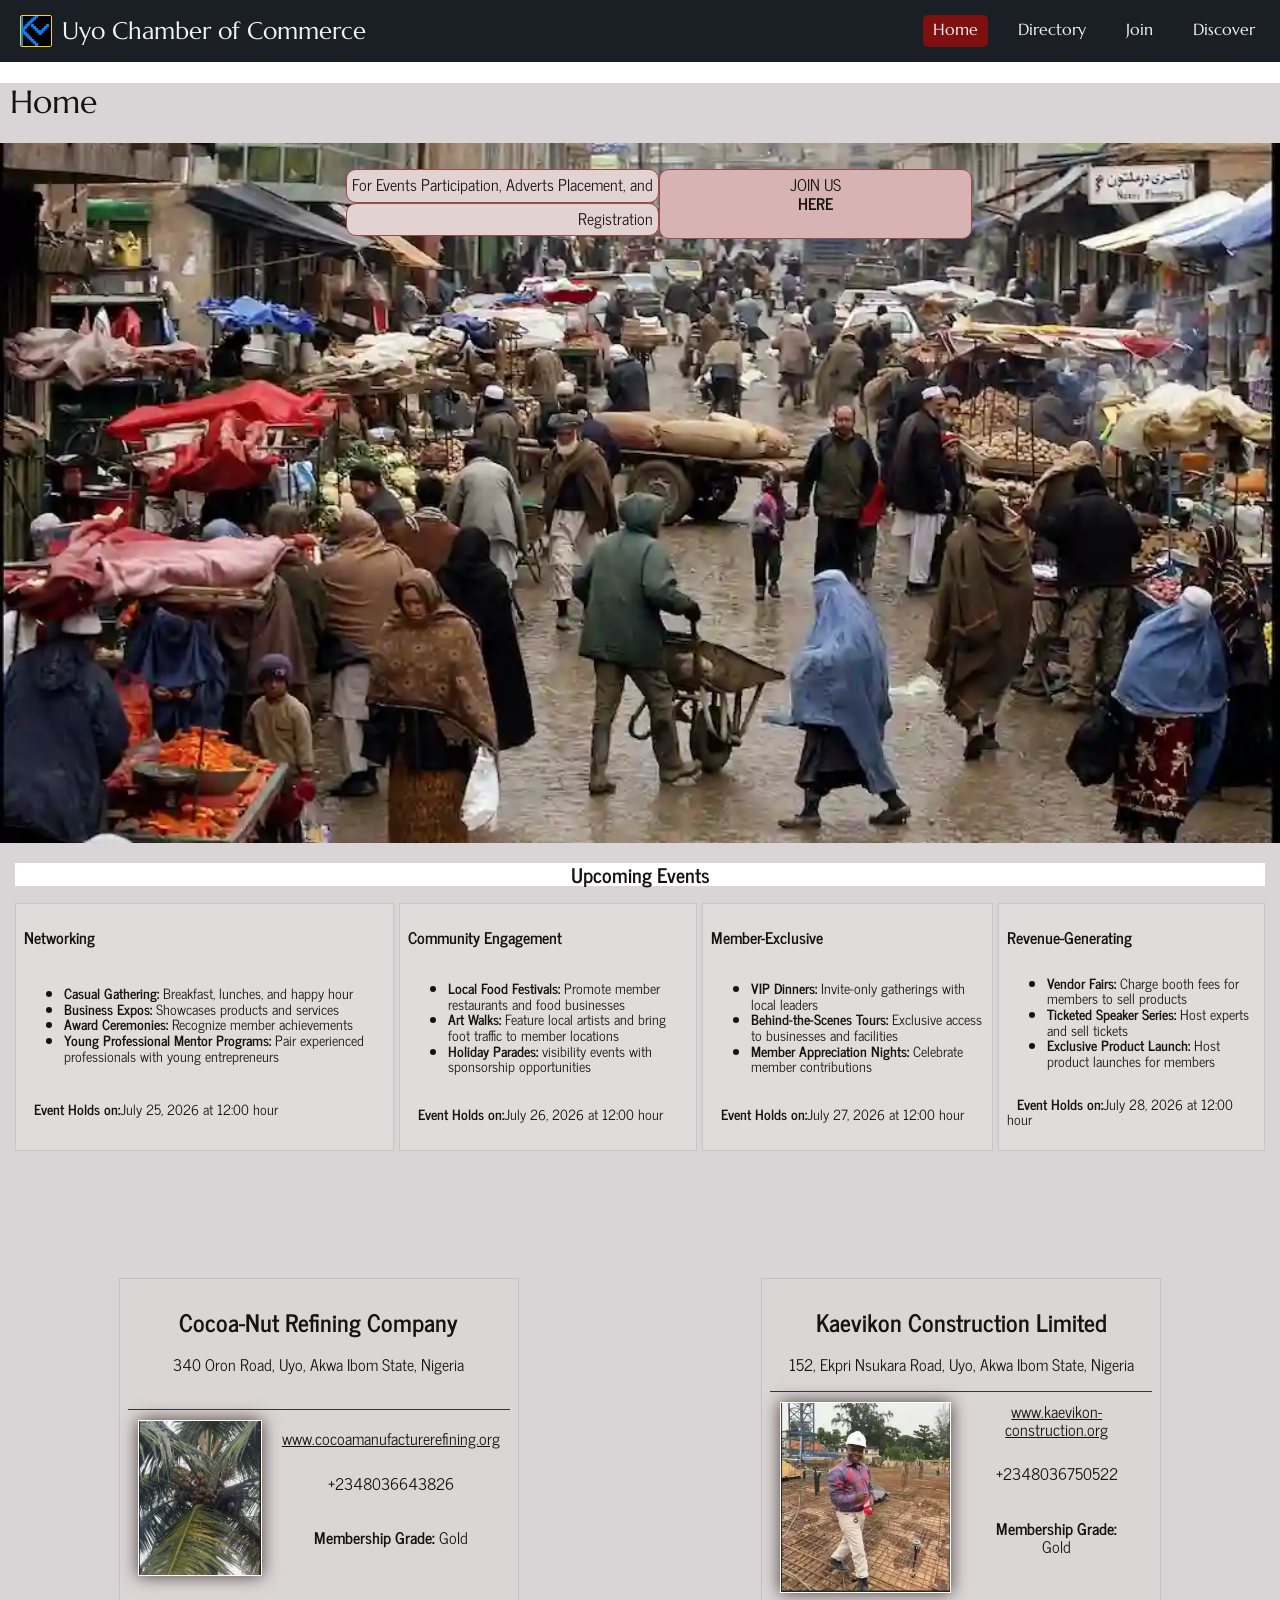
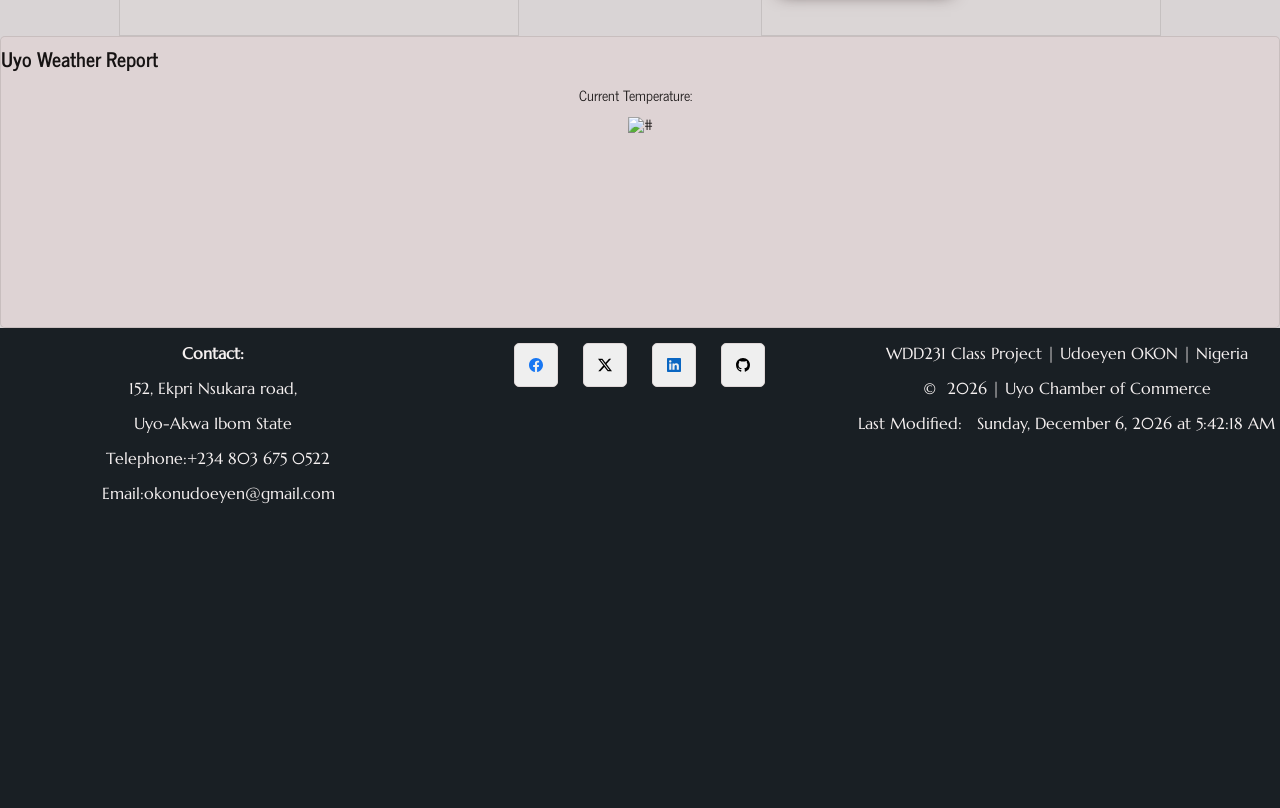
==== commit 94717cc3: "Updates" ====
--- a/chamber/index.html
+++ b/chamber/index.html
@@ -76,8 +76,8 @@
 
             <div class="contact">
                 <p class="li1">For Events Participation, Adverts Placement, and </p>
-                <p class="li2">Registrationt</p>
-                <a href="directory.html">JOIN US <br><strong>HERE</strong></a>
+                <p class="li2">Registration</p>
+                <a href="join.html">JOIN US <br><strong>HERE</strong></a>
             </div>
 
 
--- a/chamber/styles/chamber.css
+++ b/chamber/styles/chamber.css
@@ -25,7 +25,7 @@
     font-family: "Marcellus", serif;
     font-weight: 400;
     font-style: normal;
-    font-family: "Marcellus", Georgia, "Times New Roman", serif;
+    /* font-family: "Marcellus", Georgia, "Times New Roman", serif; */
     line-height: 1.2;
 }
 
@@ -159,6 +159,7 @@
     text-align: center;
     background-color: var(--header-footer-background);
     color: var(--text-on-header-footer);
+    min-height: 480px;
 
 }
 
@@ -675,7 +676,7 @@
 /* ..............DISCOVER..................... */
 #businessCard {
     margin: 1rem 5px;
-    min-height: 600px;
+    min-height: 800px;
 
 }
 
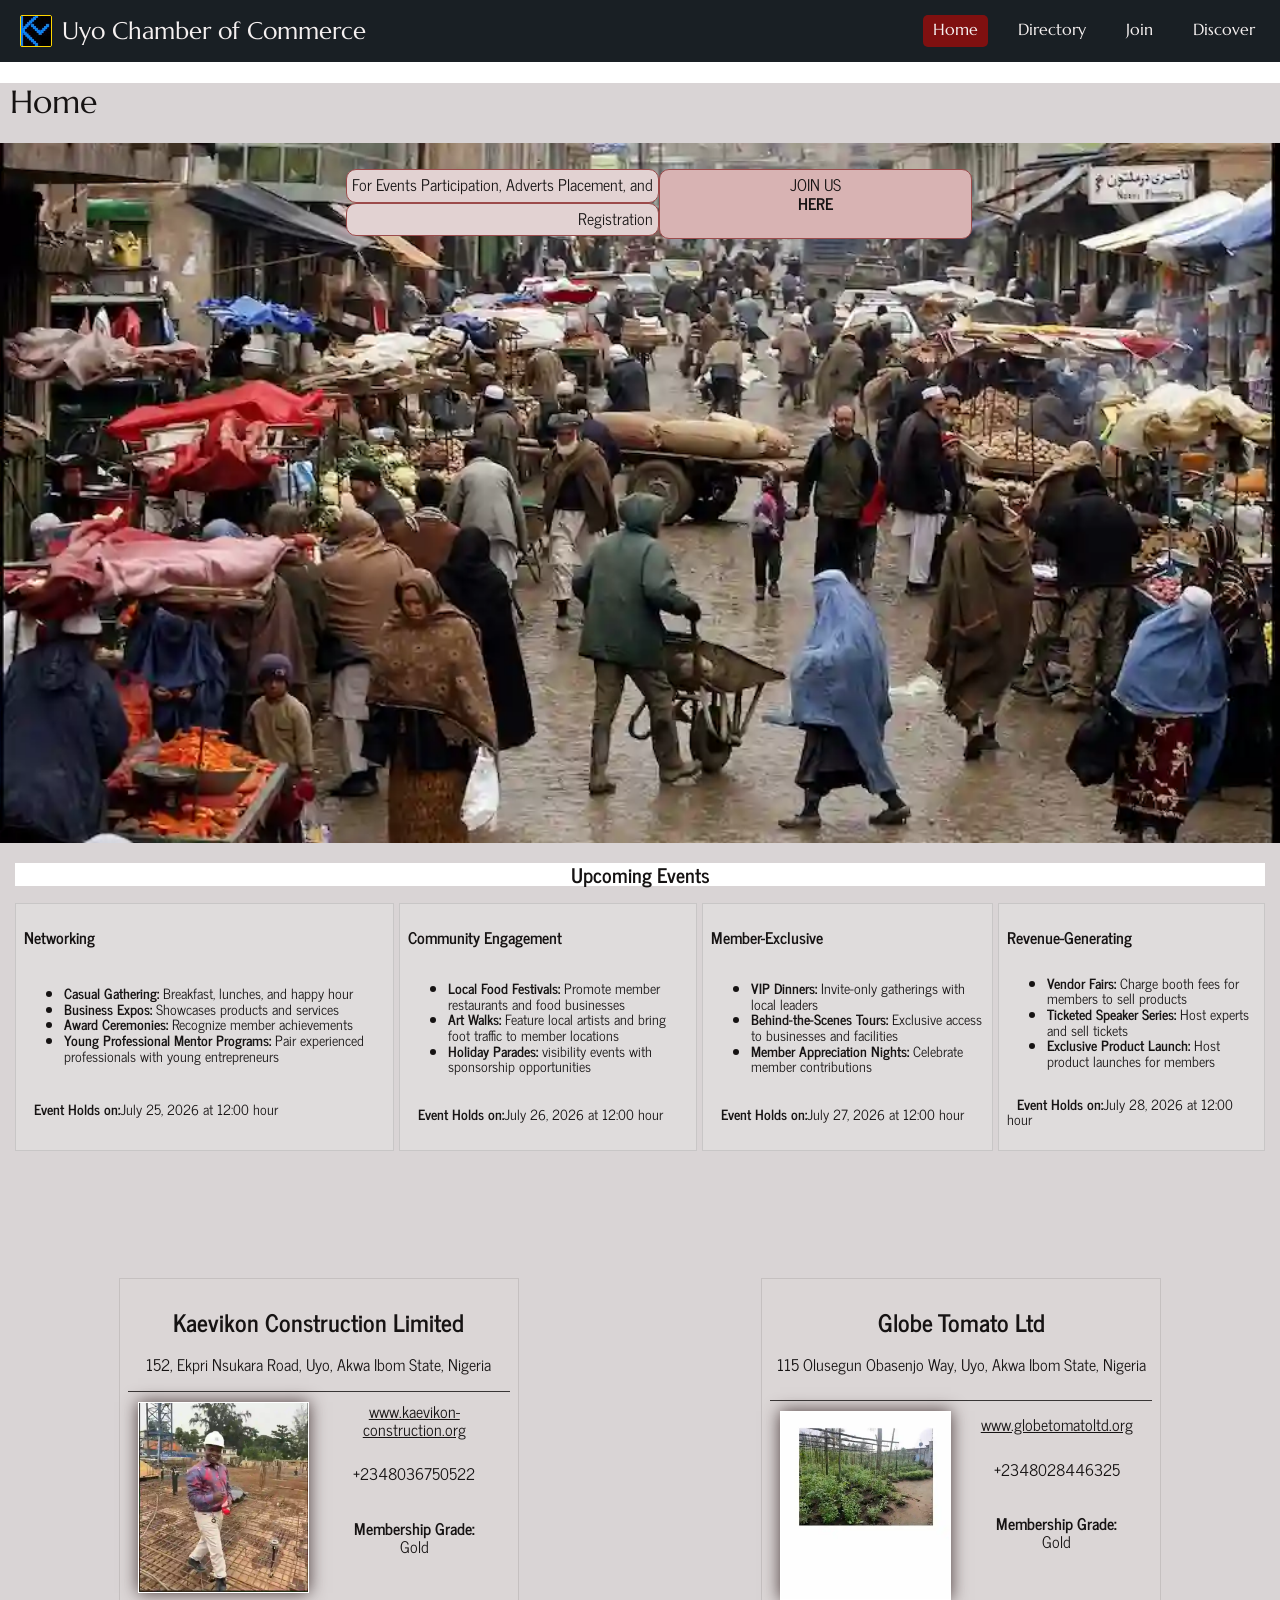
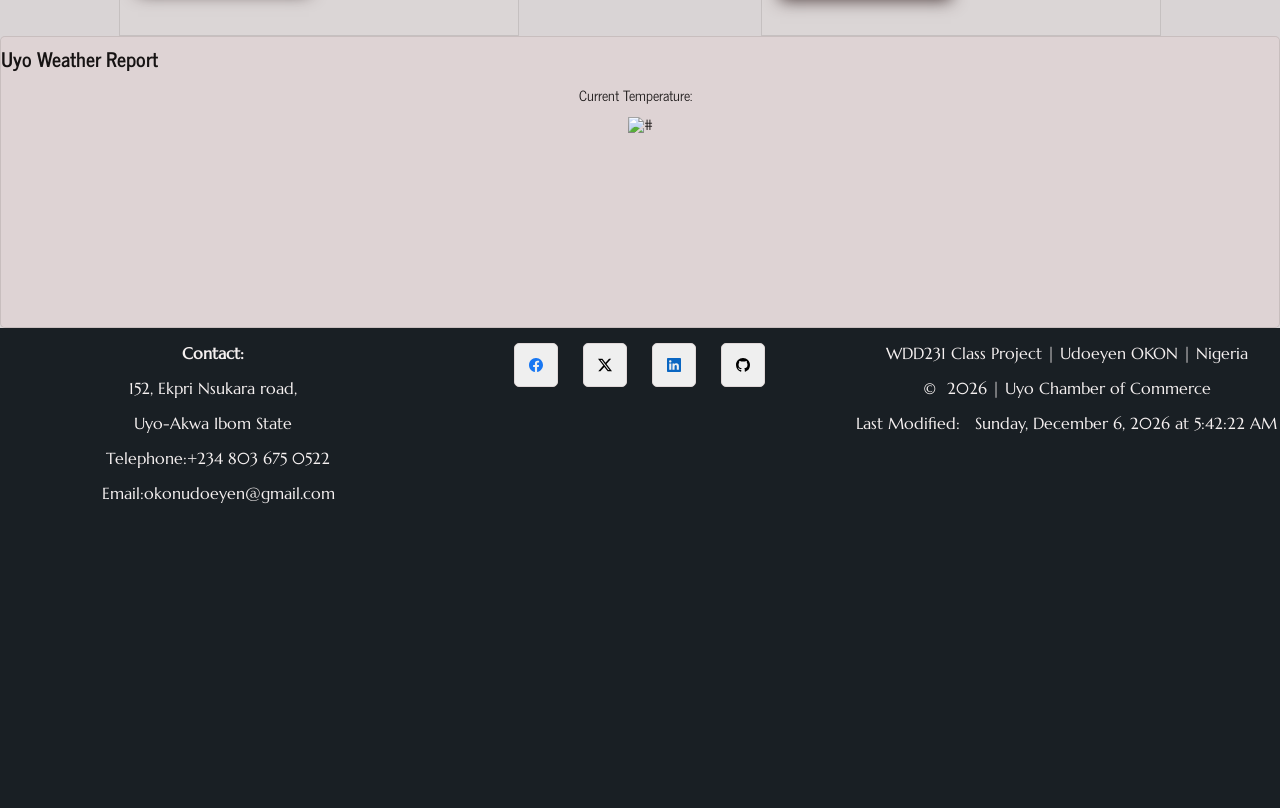
==== commit 2f673a3c: "Updates" ====
--- a/chamber/index.html
+++ b/chamber/index.html
@@ -16,7 +16,8 @@
     <link rel="icon" href="images/favicon.ico">
     <link rel="preconnect" href="https://fonts.googleapis.com">
     <link rel="preconnect" href="https://fonts.gstatic.com" crossorigin>
-    <link href="https://fonts.googleapis.com/css2?family=Marcellus&family=News+Cycle:wght@400;700&display=swap" rel="stylesheet">
+    <link href="https://fonts.googleapis.com/css2?family=Marcellus&family=News+Cycle:wght@400;700&display=swap"
+        rel="stylesheet">
     <link rel="stylesheet" href="styles/normalize.css">
     <link rel="stylesheet" href="styles/chamber.css">
     <link rel="stylesheet" href="styles/chamber-large.css">
@@ -41,7 +42,7 @@
                 <!-- <img src="images/dark-theme.svg" width="1" height="1" alt="background mode" class="dark-theme"> -->
                 <button id="ham-button" class="hamburger" aria-label="Closs-Open"></button>
             </div>
-            
+
             <nav id="nav-bar" class="navigation">
                 <ul>
                     <li class="active"><a href="index.html">Home</a></li>
@@ -54,7 +55,7 @@
         </div>
 
     </header>
-        
+
 
     <main>
         <h1>Home</h1>
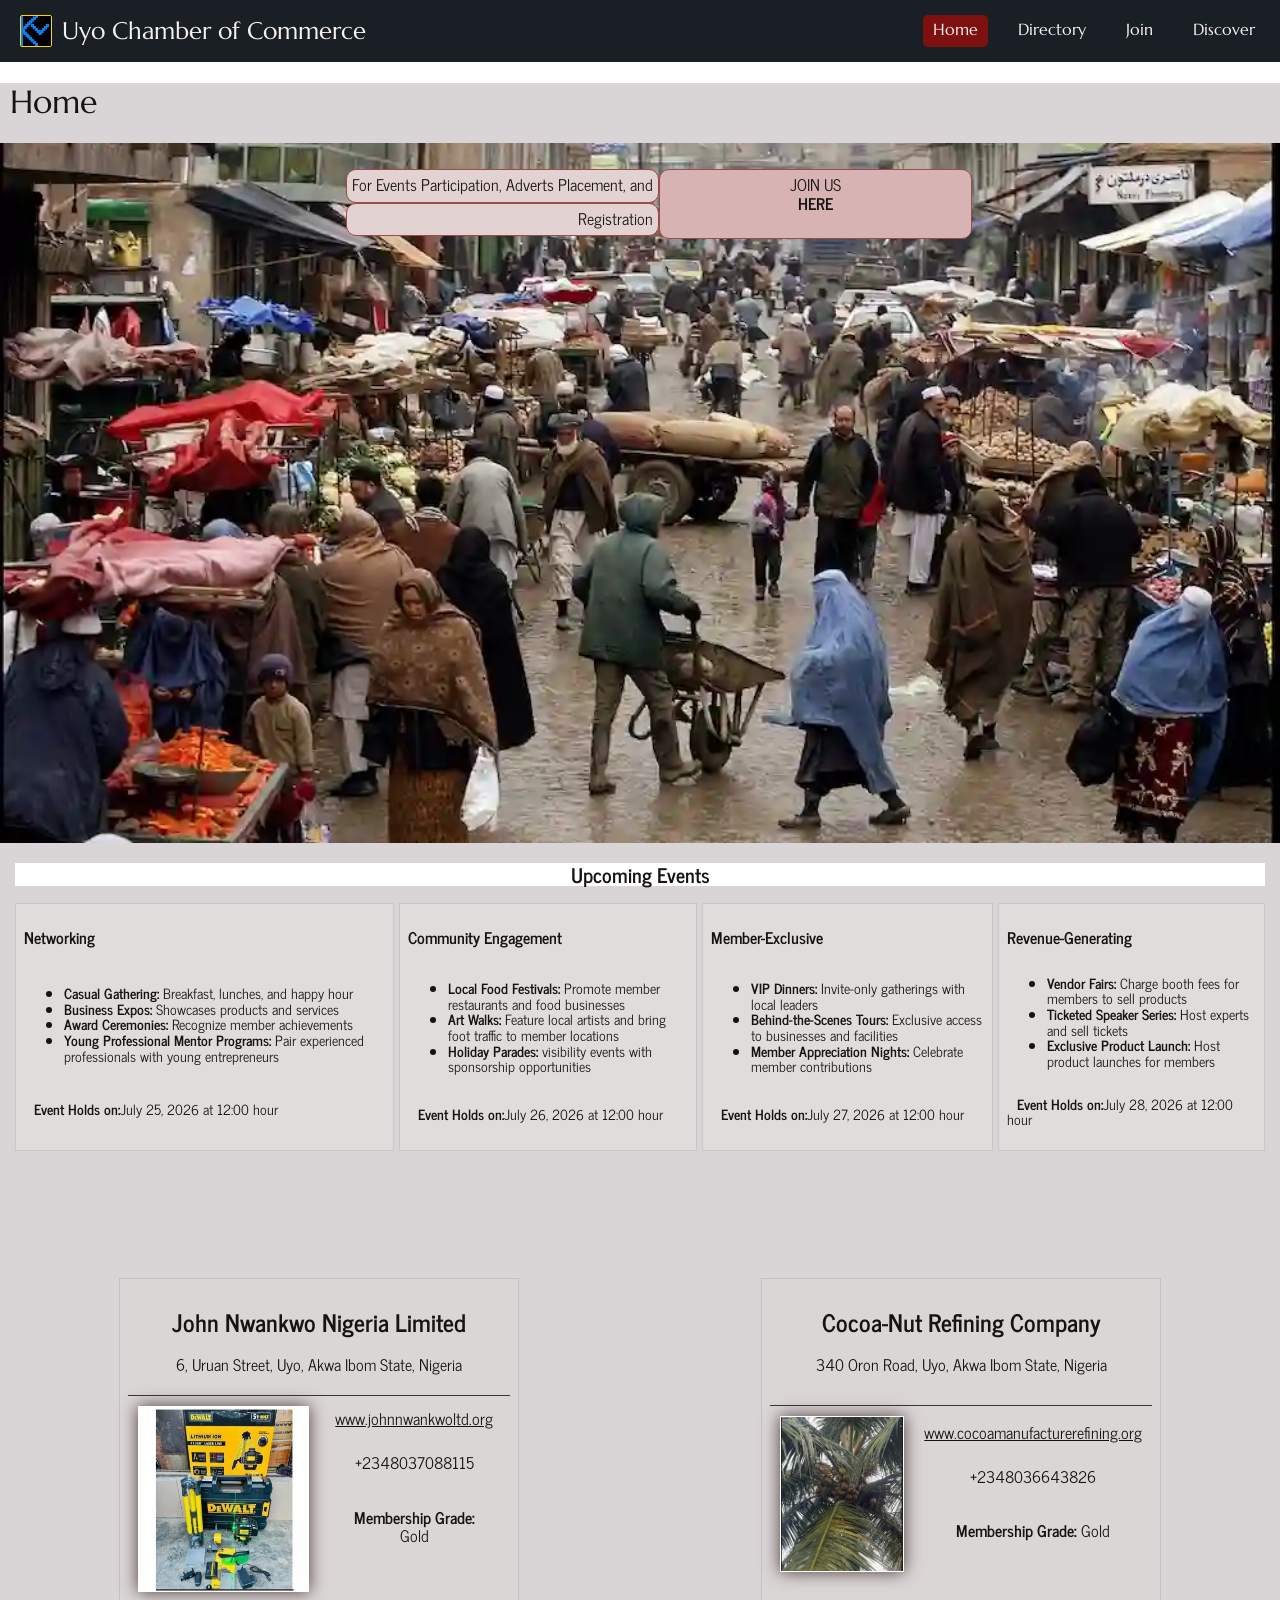
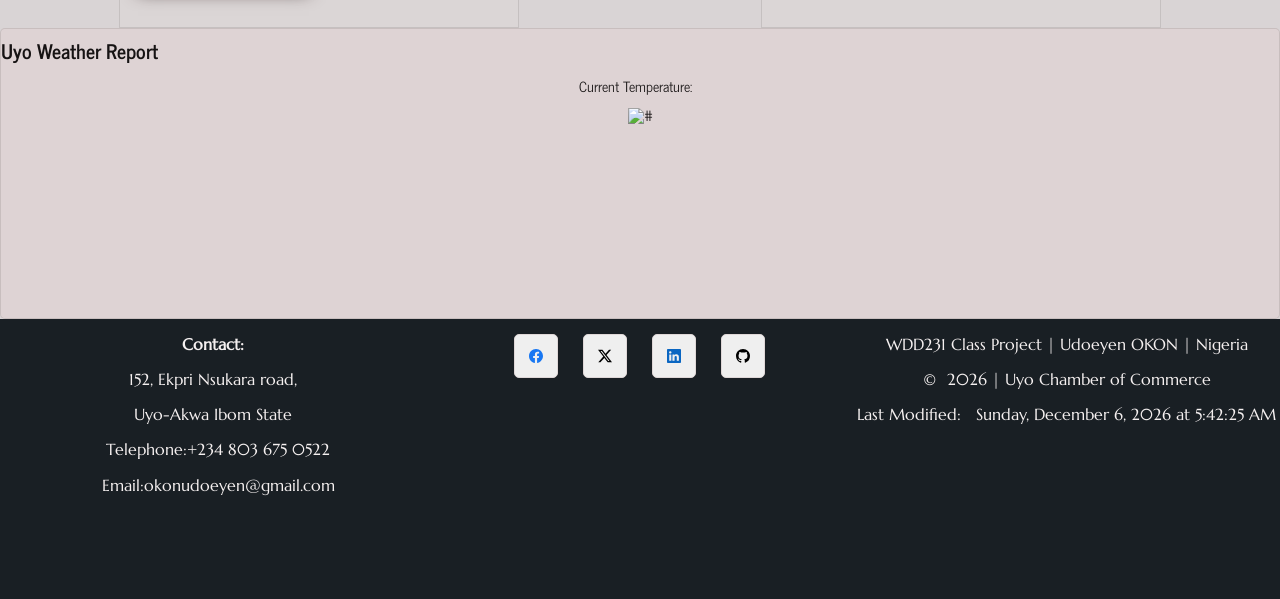
==== commit f9d2cb26: "Project updates" ====
--- a/chamber/index.html
+++ b/chamber/index.html
@@ -40,7 +40,7 @@
                     <span>Uyo Chamber of Commerce</span>
                 </div>
                 <!-- <img src="images/dark-theme.svg" width="1" height="1" alt="background mode" class="dark-theme"> -->
-                <button id="ham-button" class="hamburger" aria-label="Closs-Open"></button>
+                <button id="ham-button" class="hamburger" aria-label="Close-Open"></button>
             </div>
 
             <nav id="nav-bar" class="navigation">
@@ -113,14 +113,10 @@
         </div>
 
         <div class="social-media">
-            <a href="https://web.facebook.com/login/" target="_blank"><img src="images/facebook.svg" alt="facebook"
-                    width="16" height="16" loading="lazy"></a>
-            <a href="https://x.com/twitt_login?lang=en" target="_blank"><img src="images/twitter-x.svg"
-                    alt="Twitter twitter-x" width="16" height="16" loading="lazy"></a>
-            <a href="https://www.linkedin.com/in/udoeyen-okon-a13135124/" target="_blank"><img src="images/linkedin.svg"
-                    alt="linkedin" width="16" height="16" loading="lazy"></a>
-            <a href="https://github.com/UdoeyenOkon" target="_blank"><img src="images/github.svg" alt="Github"
-                    width="16" height="16" loading="lazy"></a>
+            <a href="https://web.facebook.com/login/" target="_blank" aria-label="facebook"><img src="images/facebook.svg" alt="facebook" width="16" height="16" loading="lazy"></a>
+            <a href="https://x.com/twitt_login?lang=en" target="_blank" aria-label="twitter"><img src="images/twitter-x.svg" alt="Twitter twitter-x" width="16" height="16" loading="lazy"></a>
+            <a href="https://www.linkedin.com/in/udoeyen-okon-a13135124/" target="_blank" aria-label="linkedin"><img src="images/linkedin.svg" alt="linkedin" width="16" height="16" loading="lazy"></a>
+            <a href="https://github.com/UdoeyenOkon" target="_blank" aria-label="github"><img src="images/github.svg" alt="Github" width="16" height="16" loading="lazy"></a>
 
         </div>
 
--- a/chamber/styles/chamber.css
+++ b/chamber/styles/chamber.css
@@ -125,8 +125,7 @@
 }
 
 .navigation.show {
-    display: flex;
-
+    display: block;
 }
 
 .navigation ul {
@@ -134,6 +133,14 @@
     margin: 0;
     padding: 15px;
 }
+
+.navigation ul {
+    list-style-type: none;
+    margin: 0;
+    padding: 15px;
+}
+
+
 
 .navigation a {
     display: block;
@@ -141,6 +148,7 @@
     text-decoration: none;
     color: var(--text-on-header-footer);
     text-align: start;
+    /* border-bottom: 1px solid #e2d2d2; */
 }
 
 .active {
--- a/chamber/styles/chamber-large.css
+++ b/chamber/styles/chamber-large.css
@@ -17,9 +17,14 @@
     .navigation {
         grid-column: 2/3;
         background-color: #191f24;
+        display: flex;
     }
 
-
+      
+    .navigation ul {
+         display: flex;
+         column-gap: 20px;
+     }
 
     .hamburger {
         display: none;
@@ -30,19 +35,13 @@
         margin: 0 auto;
     } */
 
-    .navigation {
-        display: flex;
-    }
-
-    .navigation ul {
-        display: flex;
-        column-gap: 20px;
-    }
+   
 
     /* FOOTER */
     footer {
         display: grid;
         grid-template-columns: 1fr 1fr 1fr;
+        min-height: 280px;
     }
 
     .list section {
